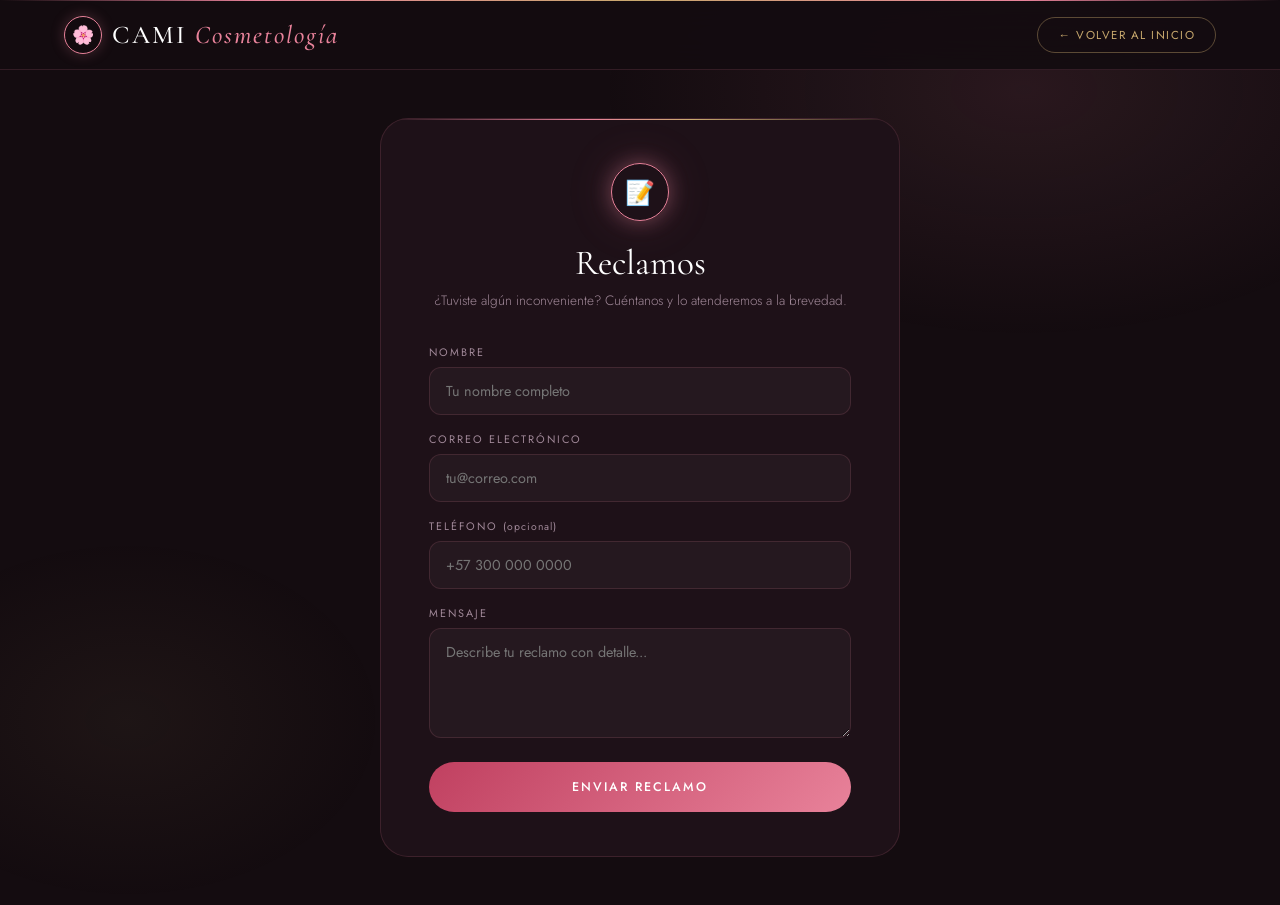
==== templates/reclamos.html @ bb8c001f "k" ====
<!DOCTYPE html>
<html lang="es">
<head>
  <meta charset="UTF-8">
  <meta name="viewport" content="width=device-width, initial-scale=1.0">
  <link rel="icon" href="data:image/svg+xml,<svg xmlns='http://www.w3.org/2000/svg' viewBox='0 0 100 100'><text y='.9em' font-size='90'>🌸</text></svg>">
  <title>Reclamos — Cami Cosmetología</title>
  <meta name="robots" content="noindex">
  <style>
@import url('https://fonts.googleapis.com/css2?family=Cormorant+Garamond:ital,wght@0,400;0,500;1,400;1,600&family=Jost:wght@300;400;500;600&display=swap');

:root {
  --rose:        #E8829A;
  --rose3:       #C04060;
  --gold:        #C9A96E;
  --dark:        #140C10;
  --dark-card:   #1E1118;
  --dark-border: rgba(232,130,154,.15);
  --text-light:  #F9EEF3;
  --text-muted:  #A08898;
  --nav-h:       70px;
  --font-display:'Cormorant Garamond', serif;
  --font-body:   'Jost', sans-serif;
}

*, *::before, *::after { box-sizing: border-box; margin: 0; padding: 0; }
html { scroll-behavior: smooth; }
body {
  font-family: var(--font-body);
  background: var(--dark);
  color: var(--text-light);
  min-height: 100vh;
  padding-top: var(--nav-h);
}
body::before {
  content: '';
  position: fixed; inset: 0; z-index: 0; pointer-events: none;
  background:
    radial-gradient(ellipse 60% 50% at 80% 10%, rgba(232,130,154,.1) 0%, transparent 55%),
    radial-gradient(ellipse 40% 40% at 10% 80%, rgba(201,169,110,.06) 0%, transparent 50%);
}

/* ── Navbar ── */
.barra-nav {
  position: fixed; top: 0; left: 0; right: 0; z-index: 9996;
  height: var(--nav-h);
  background: rgba(20,12,16,.95);
  backdrop-filter: blur(24px) saturate(160%);
  -webkit-backdrop-filter: blur(24px) saturate(160%);
  border-bottom: 0.5px solid rgba(232,130,154,.15);
  display: flex; align-items: center;
}
.barra-nav::before {
  content: ''; position: absolute; top: 0; left: 0; right: 0; height: 1px;
  background: linear-gradient(90deg, transparent, var(--rose) 20%, var(--gold) 50%, var(--rose) 80%, transparent);
}
.nav-inner {
  max-width: 1200px; margin: 0 auto; padding: 0 24px;
  width: 100%; display: flex; align-items: center; justify-content: space-between;
}
.nav-brand { display: flex; align-items: center; gap: 10px; text-decoration: none; }
.nav-brand-icon {
  width: 38px; height: 38px; border-radius: 50%;
  border: 1px solid var(--rose);
  display: flex; align-items: center; justify-content: center;
  font-size: 18px; box-shadow: 0 0 14px rgba(232,130,154,.25);
}
.nav-brand-name {
  font-family: var(--font-display);
  font-size: 1.6rem; font-weight: 500; letter-spacing: 2px; color: #fff;
}
.nav-brand-name span { color: var(--rose); font-style: italic; }
.btn-volver {
  padding: 9px 20px; border-radius: 20px;
  border: 0.5px solid rgba(201,169,110,.4);
  background: transparent; color: var(--gold);
  font-family: var(--font-body); font-size: .72rem;
  letter-spacing: 1.5px; text-transform: uppercase;
  text-decoration: none; transition: all .3s;
  display: inline-flex; align-items: center; gap: 6px;
}
.btn-volver:hover { border-color: var(--gold); background: rgba(201,169,110,.08); }

/* ── Layout ── */
.page-wrap {
  min-height: calc(100vh - var(--nav-h));
  display: flex; align-items: center; justify-content: center;
  padding: 48px 24px; position: relative; z-index: 1;
}
.reclamo-card {
  background: var(--dark-card); border: 0.5px solid var(--dark-border);
  border-radius: 28px; padding: 44px 48px; width: 100%; max-width: 520px;
  position: relative; overflow: hidden;
}
.reclamo-card::before {
  content: ''; position: absolute; top: 0; left: 0; right: 0; height: 1px;
  background: linear-gradient(90deg, transparent, var(--rose) 40%, var(--gold) 60%, transparent);
}

/* ── Formulario ── */
.card-icon {
  width: 58px; height: 58px; border-radius: 50%;
  border: 1px solid var(--rose);
  box-shadow: 0 0 20px rgba(232,130,154,.4), 0 0 50px rgba(232,130,154,.15);
  display: flex; align-items: center; justify-content: center;
  font-size: 24px; margin: 0 auto 20px;
}
.card-title {
  font-family: var(--font-display); font-size: 2.2rem; font-weight: 400;
  color: #fff; text-align: center; margin-bottom: 6px;
}
.card-sub {
  color: var(--text-muted); text-align: center; font-size: .85rem;
  margin-bottom: 32px; font-weight: 300; line-height: 1.6;
}
.fields { display: flex; flex-direction: column; gap: 16px; }
.field { display: flex; flex-direction: column; gap: 7px; }
label {
  font-size: .68rem; letter-spacing: 2px; text-transform: uppercase;
  color: var(--text-muted); font-weight: 400;
}
input, textarea {
  background: rgba(255,255,255,.03);
  border: 0.5px solid var(--dark-border);
  border-radius: 12px; padding: 13px 16px;
  color: var(--text-light); font-family: var(--font-body); font-size: .9rem;
  transition: all .2s; outline: none; width: 100%;
}
input:focus, textarea:focus {
  border-color: rgba(232,130,154,.5);
  box-shadow: 0 0 0 3px rgba(232,130,154,.1);
}
textarea { resize: vertical; min-height: 110px; }

.btn-submit {
  width: 100%; padding: 16px; border: none; border-radius: 30px;
  background: linear-gradient(135deg, var(--rose3), var(--rose));
  color: #fff; font-family: var(--font-body); font-size: .78rem;
  font-weight: 500; letter-spacing: 2px; text-transform: uppercase;
  cursor: pointer; transition: all .3s; margin-top: 8px;
}
.btn-submit:hover { box-shadow: 0 6px 28px rgba(232,130,154,.45); transform: translateY(-1px); }
.btn-submit:disabled { opacity: .6; cursor: not-allowed; transform: none; box-shadow: none; }

.msg-error {
  color: var(--rose); font-size: .8rem; margin-top: 8px;
  text-align: center; display: none;
}

/* ── Éxito ── */
@keyframes fadeUpIn {
  from { opacity: 0; transform: translateY(20px) scale(.95); }
  to   { opacity: 1; transform: none; }
}
.success-card {
  display: none; flex-direction: column;
  align-items: center; text-align: center; gap: 16px;
}
.success-card.visible {
  display: flex;
  animation: fadeUpIn .6s cubic-bezier(.34,1.56,.64,1) both;
}
.success-icon {
  width: 72px; height: 72px; border-radius: 50%;
  background: rgba(129,199,132,.1); border: 1px solid #81c784;
  display: flex; align-items: center; justify-content: center;
  font-size: 2rem; box-shadow: 0 0 24px rgba(129,199,132,.25);
}
.success-title { font-family: var(--font-display); font-size: 2rem; color: #fff; }
.success-desc {
  color: var(--text-muted); font-size: .88rem; line-height: 1.7;
  font-weight: 300; max-width: 340px;
}
.btn-volver-inicio {
  padding: 12px 28px; border-radius: 30px;
  border: 0.5px solid rgba(201,169,110,.4);
  background: transparent; color: var(--gold);
  font-family: var(--font-body); font-size: .72rem;
  letter-spacing: 1.5px; text-transform: uppercase;
  text-decoration: none; transition: all .3s;
  display: inline-flex; align-items: center; gap: 6px; margin-top: 8px;
}
.btn-volver-inicio:hover { border-color: var(--gold); background: rgba(201,169,110,.08); }

@media (max-width: 480px) {
  .reclamo-card { padding: 32px 20px; }
  .card-title { font-size: 1.8rem; }
  .nav-brand-name { font-size: 1.2rem; }
}
  </style>
</head>
<body>

<nav class="barra-nav">
  <div class="nav-inner">
    <a href="/" class="nav-brand">
      <div class="nav-brand-icon">🌸</div>
      <span class="nav-brand-name">CAMI <span>Cosmetología</span></span>
    </a>
    <a href="/" class="btn-volver">← Volver al inicio</a>
  </div>
</nav>

<div class="page-wrap">
  <div class="reclamo-card">

    <!-- Formulario -->
    <div id="formSection">
      <div class="card-icon">📝</div>
      <h1 class="card-title">Reclamos</h1>
      <p class="card-sub">¿Tuviste algún inconveniente? Cuéntanos y lo atenderemos a la brevedad.</p>
      <div class="fields">
        <div class="field">
          <label for="recNombre">Nombre</label>
          <input type="text" id="recNombre" placeholder="Tu nombre completo" autocomplete="name">
        </div>
        <div class="field">
          <label for="recEmail">Correo electrónico</label>
          <input type="email" id="recEmail" placeholder="tu@correo.com" autocomplete="email">
        </div>
        <div class="field">
          <label for="recTelefono">Teléfono <span style="color:var(--text-muted);font-size:.65rem;letter-spacing:1px;text-transform:none;">(opcional)</span></label>
          <input type="tel" id="recTelefono" placeholder="+57 300 000 0000" autocomplete="tel">
        </div>
        <div class="field">
          <label for="recMensaje">Mensaje</label>
          <textarea id="recMensaje" placeholder="Describe tu reclamo con detalle..."></textarea>
        </div>
        <button class="btn-submit" id="btnEnviarReclamo" onclick="enviarReclamo()">Enviar reclamo</button>
        <p class="msg-error" id="recError"></p>
      </div>
    </div>

    <!-- Éxito -->
    <div id="successSection" class="success-card">
      <div class="success-icon">✓</div>
      <h2 class="success-title">¡Reclamo recibido!</h2>
      <p class="success-desc">Gracias por comunicarte con nosotros. Revisaremos tu mensaje y te responderemos a la brevedad.</p>
      <a href="/" class="btn-volver-inicio">← Volver al inicio</a>
    </div>

  </div>
</div>

<script>
async function enviarReclamo() {
  const btn     = document.getElementById('btnEnviarReclamo');
  const errorEl = document.getElementById('recError');
  const nombre  = document.getElementById('recNombre').value.trim();
  const email   = document.getElementById('recEmail').value.trim();
  const telefono = document.getElementById('recTelefono').value.trim();
  const mensaje = document.getElementById('recMensaje').value.trim();

  errorEl.style.display = 'none';

  if (!nombre || !email || !mensaje) {
    errorEl.textContent = 'Por favor completa nombre, correo y mensaje.';
    errorEl.style.display = 'block';
    return;
  }
  if (!/^[^\s@]+@[^\s@]+\.[^\s@]+$/.test(email)) {
    errorEl.textContent = 'Ingresa un correo electrónico válido.';
    errorEl.style.display = 'block';
    return;
  }

  btn.disabled = true;
  btn.textContent = 'Enviando...';

  try {
    const r = await fetch('/api/reclamos', {
      method: 'POST',
      headers: { 'Content-Type': 'application/json' },
      body: JSON.stringify({ nombre, email, telefono: telefono || null, mensaje })
    });
    const data = await r.json();
    if (!r.ok) {
      errorEl.textContent = data.error || 'Error al enviar. Intenta de nuevo.';
      errorEl.style.display = 'block';
      btn.disabled = false;
      btn.textContent = 'Enviar reclamo';
      return;
    }
    document.getElementById('formSection').style.display = 'none';
    document.getElementById('successSection').classList.add('visible');
  } catch {
    errorEl.textContent = 'Error de conexión. Intenta de nuevo.';
    errorEl.style.display = 'block';
    btn.disabled = false;
    btn.textContent = 'Enviar reclamo';
  }
}
</script>

</body>
</html>
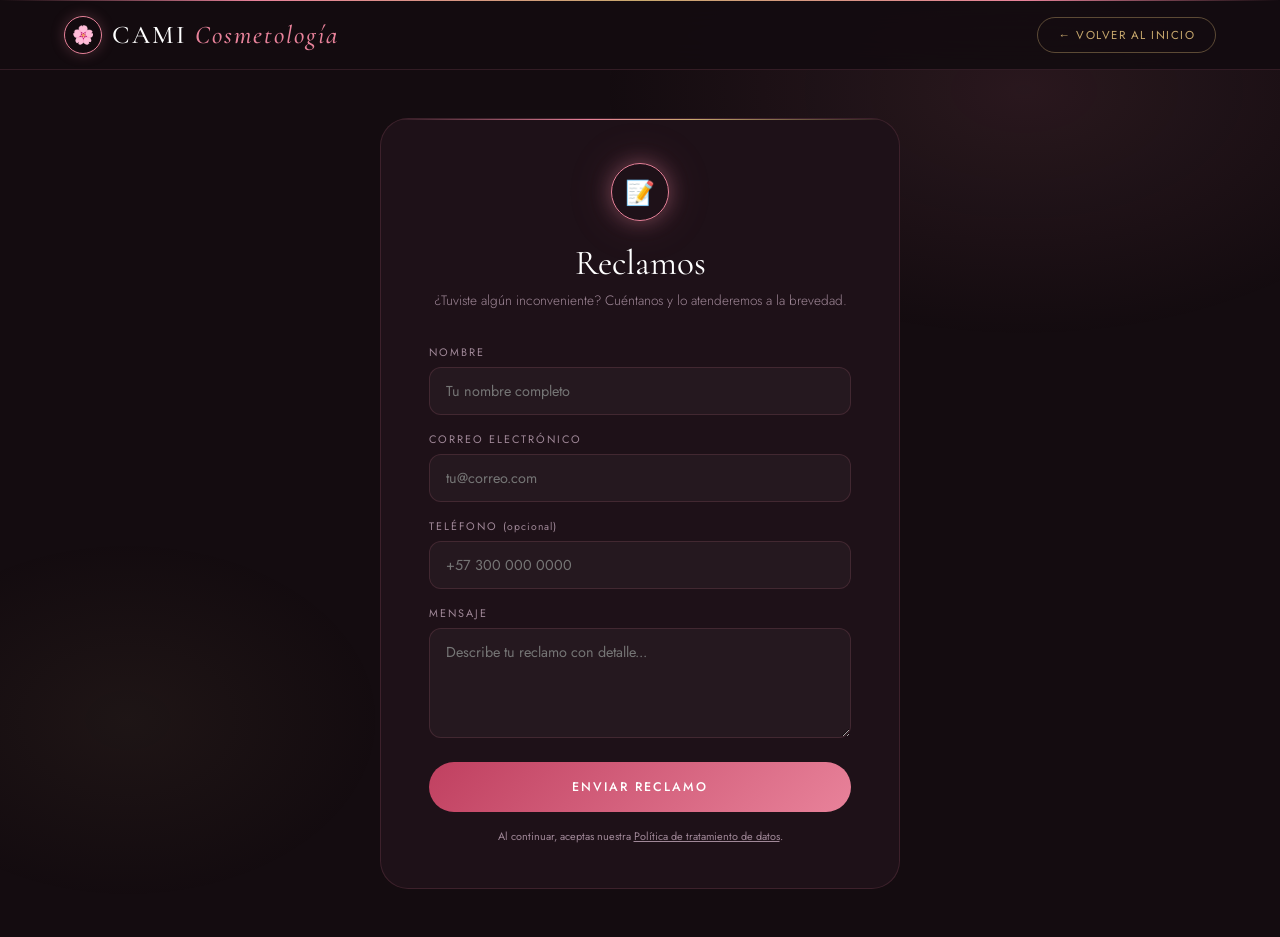
==== commit f3bdd200: "Agrega página de política de datos y avisos en formularios Nueva ruta /privacidad con el mismo diseñ" ====
--- a/templates/reclamos.html
+++ b/templates/reclamos.html
@@ -227,6 +227,7 @@
           <textarea id="recMensaje" placeholder="Describe tu reclamo con detalle..."></textarea>
         </div>
         <button class="btn-submit" id="btnEnviarReclamo" onclick="enviarReclamo()">Enviar reclamo</button>
+        <p style="font-size:.68rem;color:var(--text-muted);text-align:center;">Al continuar, aceptas nuestra <a href="/privacidad" style="color:var(--text-muted);text-decoration:underline;">Política de tratamiento de datos</a>.</p>
         <p class="msg-error" id="recError"></p>
       </div>
     </div>
